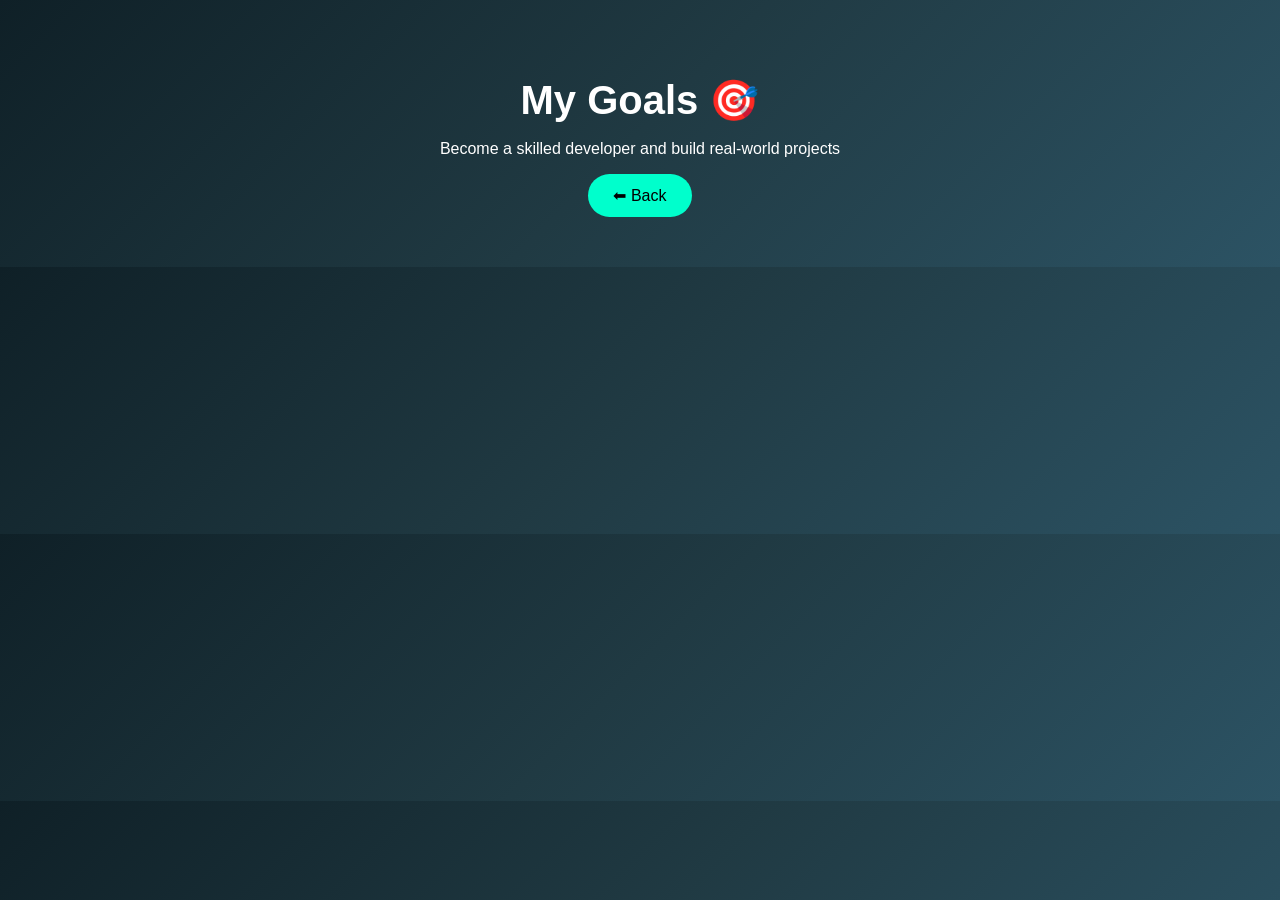
==== goals.html @ a7a74270 "Add files via upload" ====
<!DOCTYPE html>
<html>
<head>
  <title>Goals</title>
  <link rel="stylesheet" href="style.css">
</head>
<body>

<div class="container">
  <h1>My Goals 🎯</h1>

  <p>Become a skilled developer and build real-world projects</p>

  <a href="index.html">
    <button class="btn">⬅ Back</button>
  </a>
</div>

</body>
</html>
---- style.css ----
body {
  margin: 0;
  font-family: Arial, sans-serif;
  background: linear-gradient(135deg, #0f2027, #203a43, #2c5364);
  color: white;
}

.container {
  text-align: center;
  padding: 50px;
}

h1 {
  font-size: 40px;
  margin-bottom: 10px;
}

.intro {
  font-size: 18px;
  margin-bottom: 30px;
  color: #ccc;
}

.card {
  background: rgba(255, 255, 255, 0.1);
  padding: 20px;
  margin: 20px auto;
  width: 300px;
  border-radius: 10px;
  backdrop-filter: blur(10px);
}

ul {
  list-style: none;
  padding: 0;
}

li {
  margin: 10px 0;
}

button {
  background: #00ffcc;
  border: none;
  padding: 12px 25px;
  font-size: 16px;
  border-radius: 25px;
  cursor: pointer;
  transition: 0.3s;
}

button:hover {
  background: #00ccaa;
  transform: scale(1.05);
}
.avatar {
  width: 150px;
  height: 150px;
  border-radius: 50%;
  margin-bottom: 20px;
  border: 4px solid #00ffcc;
  object-fit: cover;
}
.avatar:hover {
  transform: scale(1.05);
  transition: 0.3s;
}

.avatar {
  width: 150px;
  border-radius: 50%;
  border: 3px solid white;
}
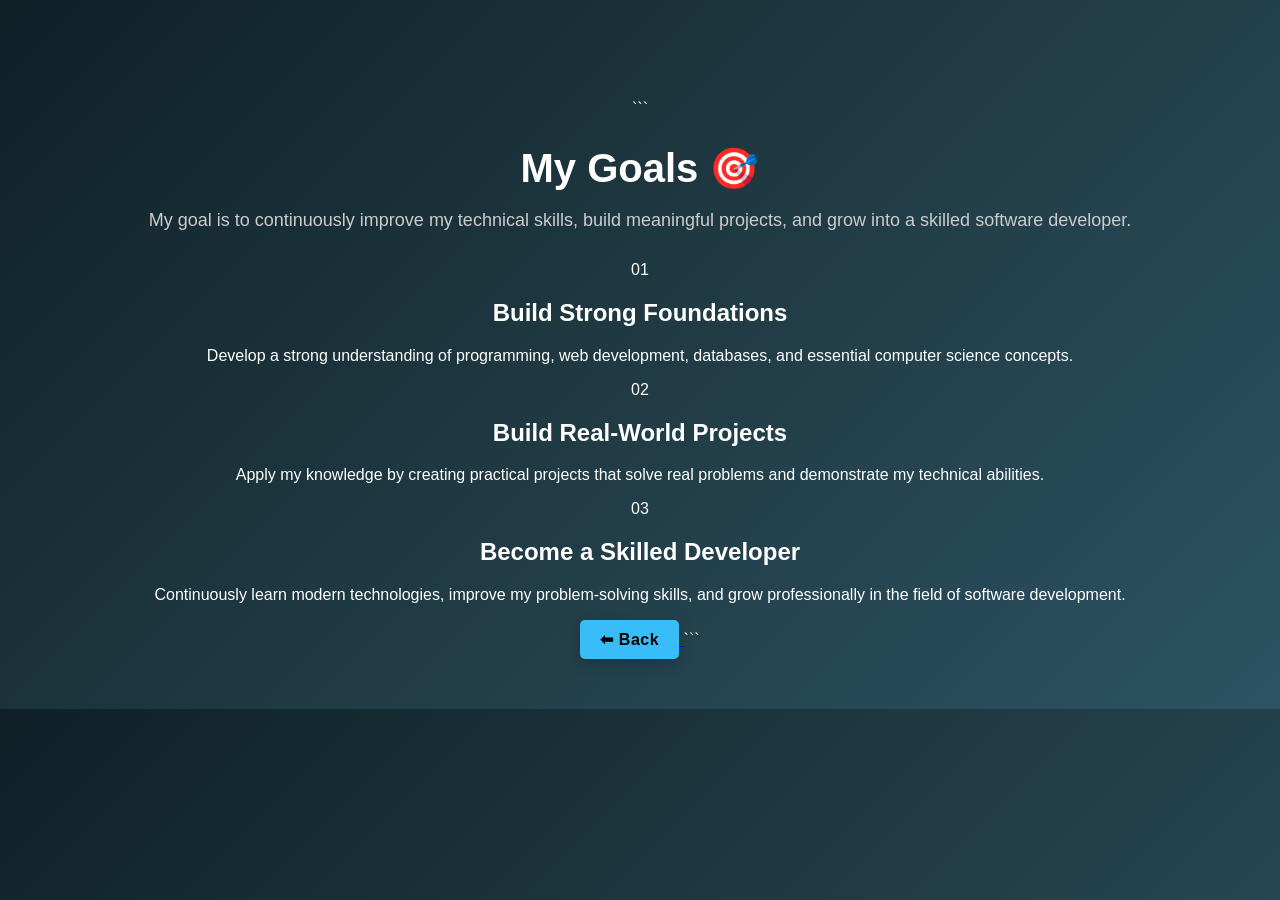
==== commit 3ef7b39e: "Enhance goals.html with structured goals content Added a detailed goals section with multiple goal c" ====
--- a/goals.html
+++ b/goals.html
@@ -1,20 +1,60 @@
 <!DOCTYPE html>
+
 <html>
 <head>
   <title>Goals</title>
   <link rel="stylesheet" href="style.css">
 </head>
+
 <body>
 
-<div class="container">
-  <h1>My Goals 🎯</h1>
+  <div class="container">
 
-  <p>Become a skilled developer and build real-world projects</p>
+```
+<h1>My Goals 🎯</h1>
 
-  <a href="index.html">
-    <button class="btn">⬅ Back</button>
-  </a>
+<p class="intro">
+  My goal is to continuously improve my technical skills,
+  build meaningful projects, and grow into a skilled software developer.
+</p>
+
+<div class="goals-container">
+
+  <div class="goal-card">
+    <span class="goal-number">01</span>
+    <h2>Build Strong Foundations</h2>
+    <p>
+      Develop a strong understanding of programming, web development,
+      databases, and essential computer science concepts.
+    </p>
+  </div>
+
+  <div class="goal-card">
+    <span class="goal-number">02</span>
+    <h2>Build Real-World Projects</h2>
+    <p>
+      Apply my knowledge by creating practical projects that solve
+      real problems and demonstrate my technical abilities.
+    </p>
+  </div>
+
+  <div class="goal-card">
+    <span class="goal-number">03</span>
+    <h2>Become a Skilled Developer</h2>
+    <p>
+      Continuously learn modern technologies, improve my problem-solving
+      skills, and grow professionally in the field of software development.
+    </p>
+  </div>
+
 </div>
 
+<a href="index.html">
+  <button class="btn">⬅ Back</button>
+</a>
+```
+
+  </div>
+
 </body>
-</html>+</html>
--- a/style.css
+++ b/style.css
@@ -40,18 +40,24 @@
 }
 
 button {
-  background: #00ffcc;
+  background: linear-gradient(135deg, #38bdf8, #6366f1);
   border: none;
   padding: 12px 25px;
   font-size: 16px;
   border-radius: 25px;
   cursor: pointer;
-  transition: 0.3s;
+  color: white;
+  font-weight: 600;
+  letter-spacing: 0.5px;
+  transition: all 0.3s ease;
+  box-shadow: 0 4px 15px rgba(0, 0, 0, 0.2);
 }
 
+/* Hover effect 😎 */
 button:hover {
-  background: #00ccaa;
-  transform: scale(1.05);
+  transform: translateY(-3px) scale(1.05);
+  background: linear-gradient(135deg, #0ea5e9, #4f46e5);
+  box-shadow: 0 8px 25px rgba(0, 0, 0, 0.3);
 }
 .avatar {
   width: 150px;
@@ -66,9 +72,69 @@
   transition: 0.3s;
 }
 
+
 .avatar {
   width: 150px;
   border-radius: 50%;
   border: 3px solid white;
 }
 
+.avatar {
+  width: 150px;
+  border-radius: 50%;
+  border: 3px solid white;
+  transition: transform 0.3s ease, box-shadow 0.3s ease;
+}
+
+/* Hover effect 😎 */
+.avatar:hover {
+  transform: scale(1.1) rotate(5deg);
+  box-shadow: 0 0 20px #38bdf8;
+}
+
+.card {
+  background: #1e293b;
+  margin: 20px auto;
+  padding: 15px;
+  width: 300px;
+  border-radius: 10px;
+  transition: transform 0.3s ease, background 0.3s ease;
+}
+
+.card:hover {
+  transform: translateY(-10px);
+  background: #334155;
+}
+
+.container {
+  margin-top: 50px;
+  animation: fadeIn 1s ease-in-out;
+}
+
+@keyframes fadeIn {
+  from {
+    opacity: 0;
+    transform: translateY(20px);
+  }
+  to {
+    opacity: 1;
+    transform: translateY(0);
+  }
+}
+
+.btn {
+  padding: 10px 20px;
+  border: none;
+  background: #38bdf8;
+  color: black;
+  font-weight: bold;
+  border-radius: 5px;
+  cursor: pointer;
+  transition: all 0.3s ease;
+}
+
+.btn:hover {
+  background: #0ea5e9;
+  transform: scale(1.1);
+}
+
